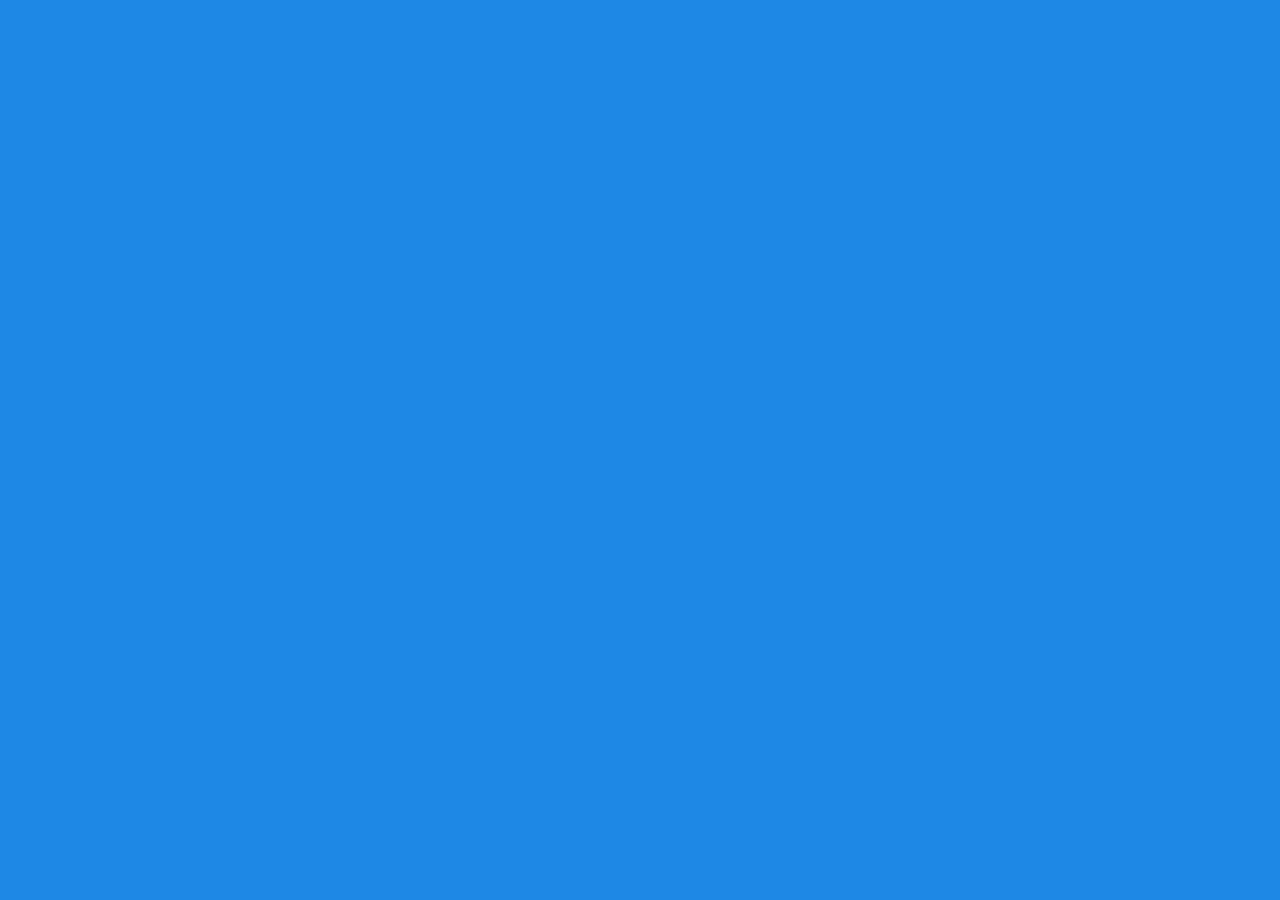
==== flex-loyout/index.html @ d3d7be9c "Initial commit" ====
<!DOCTYPE html>
<html lang="en">
    <head>
        <meta charset="UTF-8">
        <meta http-equiv="X-UA-Compatible"
        content="IE-edge">
        <meta name="viewport"
        content="width=device-width, initial-scale=1.0">
        <link rel="stylesheet" href="styles.css">
        <title>CSS Flexbox</title>
    </head>
    <body>
        <!-- Nav -->
        <!-- Header -->
        <!-- Boxes -->
    </body>
</html>
---- flex-loyout/styles.css ----
* {
    box-sizing: border-box;
    margin: 0;
    padding: 0;
}

body {
    font-family: Verdana, Tahoma, sans-serif;
    font-size: 14px;
    color: rgb(67, 65, 75);
    background-color: #1e88e5;
}
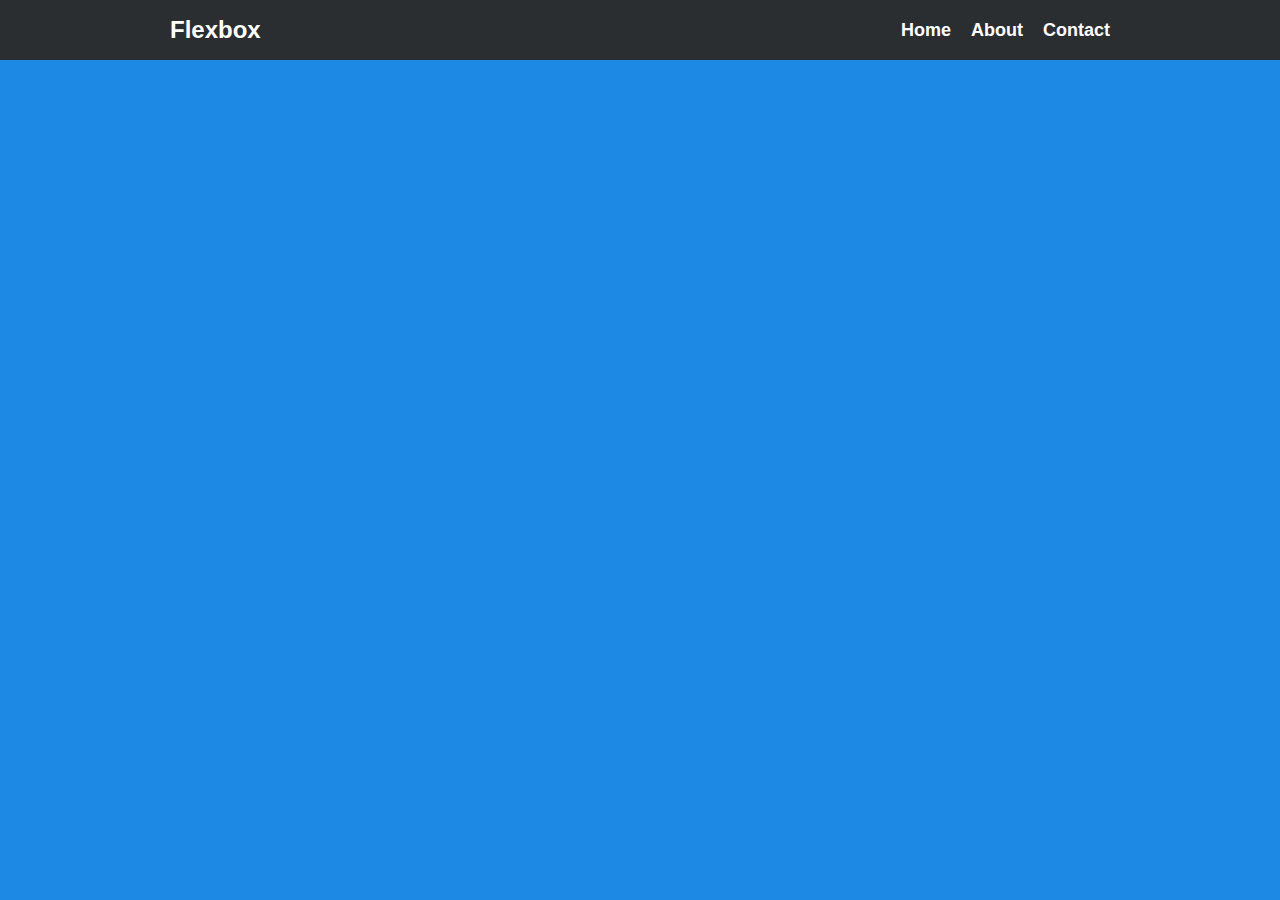
==== commit f2715e0b: "Added navbar and styles to nav items" ====
--- a/flex-loyout/index.html
+++ b/flex-loyout/index.html
@@ -10,7 +10,16 @@
         <title>CSS Flexbox</title>
     </head>
     <body>
-        <!-- Nav -->
+        <div class="navbar">
+            <div class="container">
+                <div class="logo">Flexbox</div>
+                <ul>
+                    <li><a href="#">Home</a></li>
+                    <li><a href="#">About</a></li>
+                    <li><a href="#">Contact</a></li>
+                </ul>
+            </div>
+        </div>
         <!-- Header -->
         <!-- Boxes -->
     </body>
--- a/flex-loyout/styles.css
+++ b/flex-loyout/styles.css
@@ -9,4 +9,62 @@
     font-size: 14px;
     color: rgb(67, 65, 75);
     background-color: #1e88e5;
+}
+
+
+ul {
+    list-style: none;
+}
+
+img {
+    min-width: 300px;
+    max-width: 30%;
+    max-height: auto;
+    margin: 15px;
+}
+
+h1, h2 {
+    margin-bottom: 10px;
+}
+
+.container {
+    max-width: 1000px;
+    margin: 0 auto;
+    padding-left: 30px;
+    padding-right: 30px;
+}
+
+.navbar {
+    background-color:#2b2e31;
+    color: white;
+    height: 60px;
+
+}
+
+.logo {
+    font-size: x-large;
+    font-weight: 800;
+}
+
+.navbar .container {
+    display: flex;
+    justify-content: space-between;
+    align-items: center;
+    height: 100%;
+}
+
+.navbar a {
+    color: white;
+    font-size: 18px;
+    text-decoration: none;
+    font-weight: bold;
+}
+
+.navbar a:hover {
+    color: #45639a; 
+}
+
+.container ul {
+    display: flex;
+    gap: 20px;
 }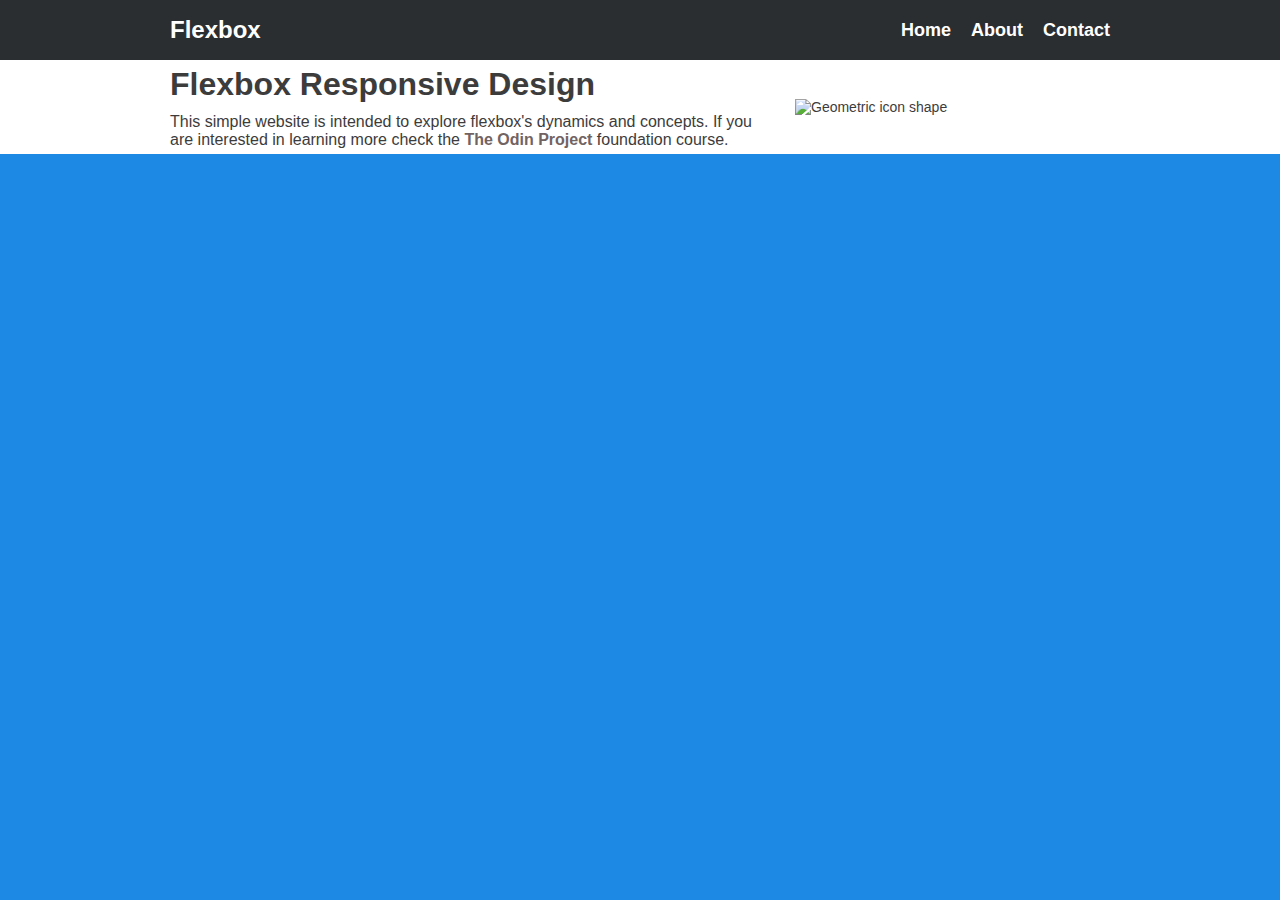
==== commit 6ec63aeb: "Included Hero section and styles for it" ====
--- a/flex-loyout/index.html
+++ b/flex-loyout/index.html
@@ -10,7 +10,7 @@
         <title>CSS Flexbox</title>
     </head>
     <body>
-        <div class="navbar">
+        <nav class="navbar">
             <div class="container">
                 <div class="logo">Flexbox</div>
                 <ul>
@@ -19,8 +19,19 @@
                     <li><a href="#">Contact</a></li>
                 </ul>
             </div>
-        </div>
-        <!-- Header -->
+        </nav>
+        <main class="hero">
+            <div class="container">
+                <div>
+                    <h1>Flexbox Responsive Design</h1>
+                    <p>This simple website is intended to explore 
+                        flexbox's dynamics and concepts. If you are interested in learning more check the  
+                        <a href="https://www.theodinproject.com/">The Odin Project </a> foundation course.
+                    </p>
+                </div>
+                <img src="icon.svg" alt="Geometric icon shape">
+            </div>
+        </main>
         <!-- Boxes -->
     </body>
 </html>--- a/flex-loyout/styles.css
+++ b/flex-loyout/styles.css
@@ -67,4 +67,45 @@
 .container ul {
     display: flex;
     gap: 20px;
+}
+
+.hero {
+    background-color: white;
+    color: rgb(61, 60, 60);
+
+}
+
+.hero{
+    display: flex;
+    justify-content: center;
+}
+
+.hero .container{
+    display: flex;
+    gap: 15px;
+    justify-content: space-between;
+    align-items: center;
+    margin: 5px;
+
+}
+
+.hero h1 {
+    font-size: 2rem;
+    font-weight: bold;
+    line-height: 1.2;
+}
+
+.hero p {
+    font-size: 16px;
+    font-weight: 200;
+}
+
+.hero a {
+    text-decoration: none;
+    color: rgb(114, 99, 99);
+    font-weight: 800;
+}
+
+.hero a:hover {
+    color: #3a5482; 
 }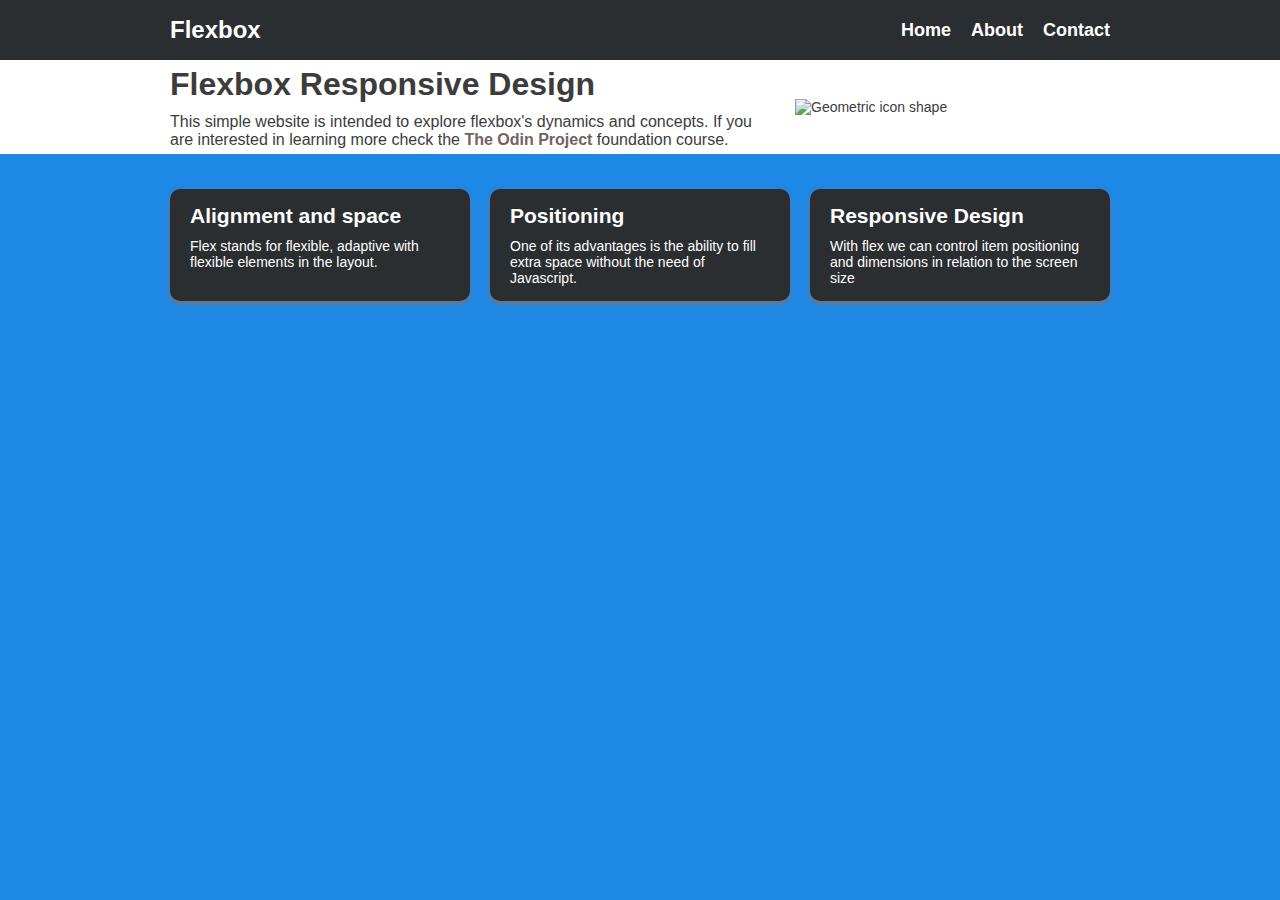
==== commit b085fc9c: "Added box displey section and style" ====
--- a/flex-loyout/index.html
+++ b/flex-loyout/index.html
@@ -32,6 +32,21 @@
                 <img src="icon.svg" alt="Geometric icon shape">
             </div>
         </main>
-        <!-- Boxes -->
+        <section class="section">
+            <div class="container">
+                <div class="box first-box">
+                    <h2>Alignment and space</h2>
+                    <p>Flex stands for flexible, adaptive with flexible elements in the layout. </p>
+                </div>
+                <div class="box second-box">
+                    <h2>Positioning</h2>
+                    <p>One of its advantages is the ability to fill extra space without the need of Javascript.</p>
+                </div>
+                <div class="box third-box">
+                    <h2>Responsive Design</h2>
+                    <p>With flex we can control item positioning and dimensions in relation to the screen size</p>
+                </div>
+            </div>
+        </section>
     </body>
 </html>--- a/flex-loyout/styles.css
+++ b/flex-loyout/styles.css
@@ -108,4 +108,21 @@
 
 .hero a:hover {
     color: #3a5482; 
-}+}
+
+.section .container {
+    display: flex;
+    gap: 20px;
+    justify-content: space-between;
+    color: white;
+    margin-top: 20px;
+}
+
+.box {
+    flex: 1;
+    background-color: #2b2e31;
+    border-radius: 10px;
+    padding: 15px 20px;
+    margin-top: 15px;
+    box-shadow: 0 3px 5px rgb(117, 117, 126);
+}
